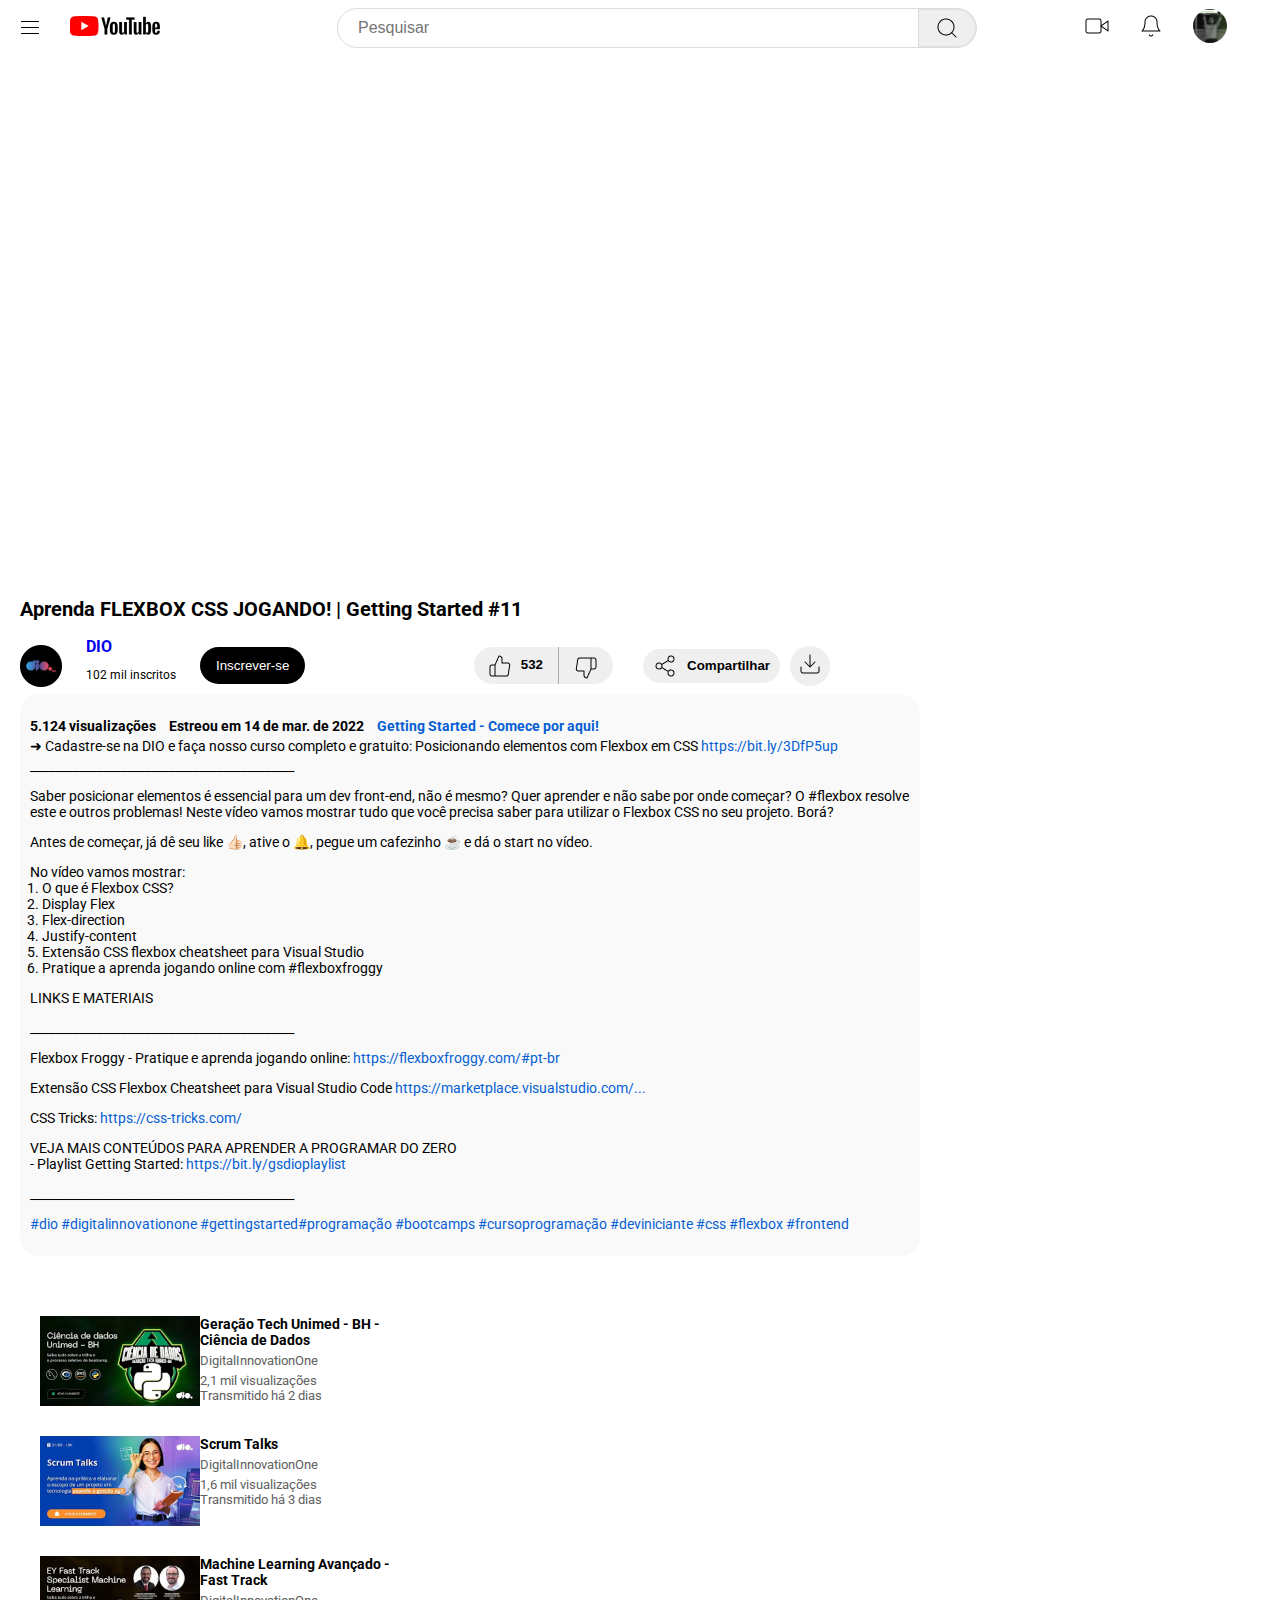
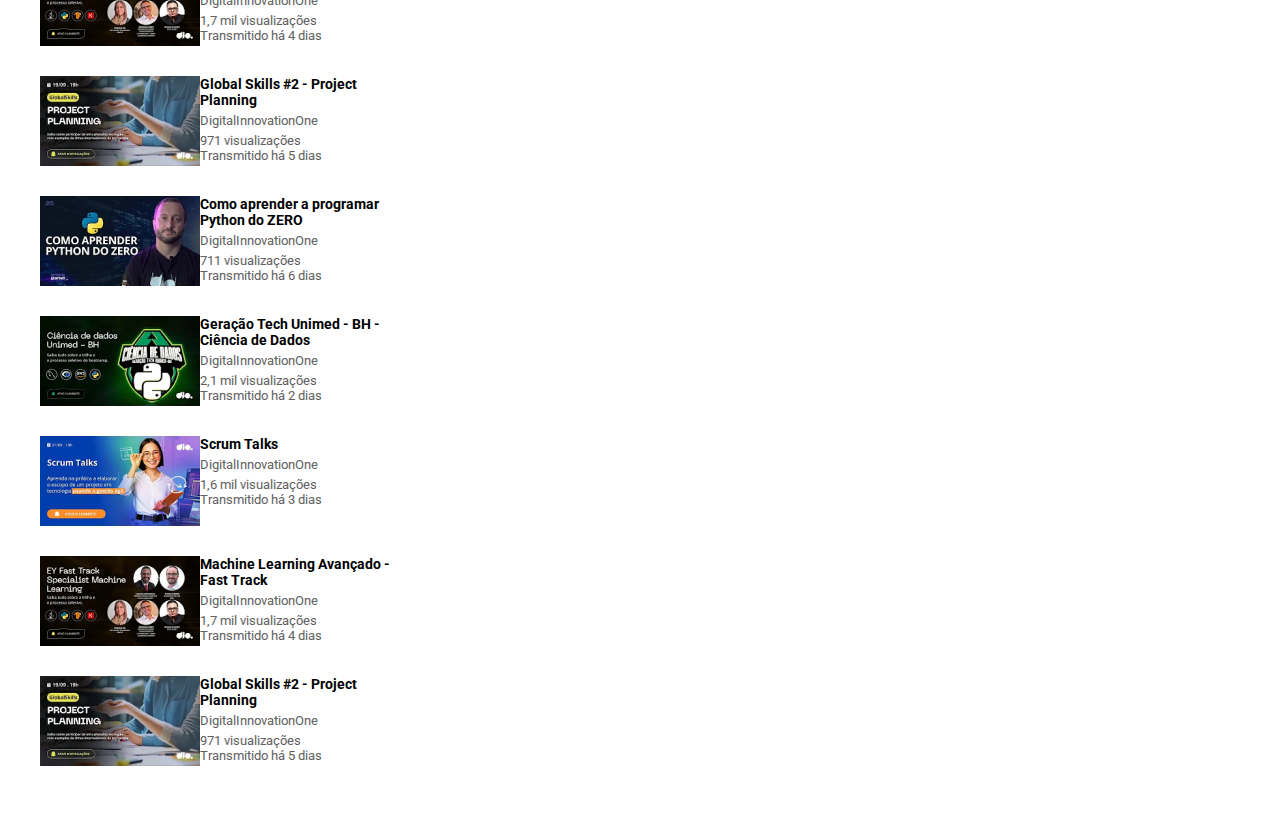
==== index.html @ c0d4d98e "Projeto CSS finalizado" ====
<!DOCTYPE html>
<html lang="pt-br">

<head>
    <meta charset="UTF-8">
    <meta name="viewport" content="width=device-width, initial-scale=1.0">
    <title>YouTube</title>
    <link rel="stylesheet" href="assets/css/style.css">
</head>

<body>
    <header class="container" id="menu">
        <section class="menu-left">
            <div>
                <button>
                    <a href="#">
                        <svg height="24" viewBox="0 0 24 24" width="24" focusable="false"
                            style="pointer-events: none; display: block; width: 100%; height: 100%;">
                            <path d="M21 6H3V5h18v1zm0 5H3v1h18v-1zm0 6H3v1h18v-1z"></path>
                        </svg>
                    </a>
                </button>
            </div>
            <div>
                <a href="#">
                    <img src="assets/img/youtube 1.png" alt="Logo Youtube">
                </a>
            </div>
        </section>
        <section class="menu-center">
            <input type="text" placeholder="Pesquisar">
            <button type="button"><img src="assets/img/search.png" alt=""></button>
        </section>
        <section class="menu-right">
            <a href="#"><img src="assets/img/video.png" alt=""></a>
            <a href="#"><img src="assets/img/bell.png" alt=""></a>
            <a href="#"><img class="avatar" src="assets/img/Avatar.png" alt=""></a>
        </section>
    </header>
    <main class="container" id="columns-scope">
        <section class="column-watching-video"><iframe width="890" height="500"
                src="https://www.youtube.com/embed/_VrqfG1ezP0?si=oXHwpW4gjZz53xGB" title="YouTube video player"
                frameborder="0"
                allow="accelerometer; autoplay; clipboard-write; encrypted-media; gyroscope; picture-in-picture; web-share"
                allowfullscreen></iframe>
            <h2>Aprenda FLEXBOX CSS JOGANDO! | Getting Started #11</h2>
            <section class="top-row-watch-data">
                <section class="left-top-row">
                    <img src="assets/img/Channel Avatar.png" alt="">
                    <section id="name-subscribe-data">
                        <a href="#"><strong>DIO</strong></a>
                        <p>102 mil inscritos</p>
                    </section>
                    <section class="button-scope">
                        <a id="button-subscribe" href="#"><button>Inscrever-se</button></a>
                    </section>
                </section>

                <section class="right-top-row">
                    <div class="buttons-like-unlike">
                        <button id="button-like"><img src="assets/img/Vector.png" alt="">
                            <p> 532</p>
                        </button>
                        <button id="button-unlike"><img src="assets/img/thumbs-down.png" alt=""></button>
                    </div>
                    <div class="buttons-share-download">
                        <button id="button-share"><img src="assets/img/share-2.png" alt="">Compartilhar</button>
                        <button id="button-download"><img src="assets/img/download.png" alt=""></button>
                    </div>
                </section>
            </section>
            <section class="container" id="description">
                <section id="info-description">
                    <p id="top-info-description"><span id="views-description">5.124 visualizações </span> <span
                            id="launch-description"> Estreou em 14 de mar. de 2022 </span> <a href="#">Getting Started -
                            Comece por aqui!</a></p>
                    <p>➜ Cadastre-se na DIO e faça nosso curso completo e gratuito: Posicionando elementos com Flexbox
                        em CSS <a href="https://bit.ly/3DfP5up">https://bit.ly/3DfP5up</a></p>
                    <span class="dots-description-division">____________________________________________</span>
                </section>
                <section class="content-description">
                    <p>Saber posicionar elementos é essencial para um dev front-end, não é mesmo? Quer aprender e não
                        sabe por onde começar? O #flexbox resolve este e outros problemas! Neste vídeo vamos mostrar
                        tudo que você precisa saber para utilizar o Flexbox CSS no seu projeto. Borá?</p>
                       
                    <p>Antes de começar, já dê seu like 👍🏻, ative o 🔔, pegue um cafezinho ☕ e dá o start no vídeo.
                    </p>
                    <span>No vídeo vamos mostrar:
                        <ol>
                            <li>O que é Flexbox CSS?</li>
                            <li>Display Flex</li>
                            <li>Flex-direction</li>
                            <li>Justify-content</li>
                            <li>Extensão CSS flexbox cheatsheet para Visual Studio</li>
                            <li>Pratique a aprenda jogando online com #flexboxfroggy</li>
                        </ol>
                    </span>
                    <section class="links-description">
                        <p>LINKS E MATERIAIS</p>
                        <span class="dots-description-division">____________________________________________</span>
                        <p> Flexbox Froggy - Pratique e aprenda jogando online: <a
                                href="https://flexboxfroggy.com/#pt-br">https://flexboxfroggy.com/#pt-br</a></p>
                        <p>Extensão CSS Flexbox Cheatsheet para Visual Studio Code <a
                                href="https://www.youtube.com/redirect?event=video_description&redir_token=[base64]&q=https%3A%2F%2Fmarketplace.visualstudio.com%2Fitems%3FitemName%3Ddzhavat.css-flexbox-cheatsheet&v=_VrqfG1ezP0">https://marketplace.visualstudio.com/...</a>
                        </p>
                        <p>CSS Tricks: <a href=">https://css-tricks.com/">https://css-tricks.com/</a></p>
                        <p>VEJA MAIS CONTEÚDOS PARA APRENDER A PROGRAMAR DO ZERO <br>
                            - Playlist Getting Started: <a
                                href="https://bit.ly/gsdioplaylist">https://bit.ly/gsdioplaylist</a></p>
                        <span class="dots-description-division">____________________________________________</span>
                        <p><a href="#">#dio</a> <a href="#">#digitalinnovationone</a> <a href="#">#gettingstarted</a><a href="#">#programação</a>
                            <a href="#">#bootcamps</a> <a href="#">#cursoprogramação</a> <a href="#">#deviniciante</a> <a href="#">#css</a> 
                            <a href="">#flexbox</a> <a href="#">#frontend</a>
                        </p>
                    </section>
                </section>
            </section>
        </section>
        <section class="column-related-video">
            <section class="related-video">

                <div class="item-related-video">
                    <a href="#">
                        <div class="img-related-video">
                            <img src="assets/img/imagem1.png" alt="">
                        </div>
                        <div class="info-related-video">
                            <h1>Geração Tech Unimed - BH - Ciência de Dados</h1>
                            <p>DigitalInnovationOne</p>
                            <p class="last-info-video">2,1 mil visualizações<br> Transmitido há 2 dias</p>
                        </div>
                    </a>
                </div>

                <div class="item-related-video">
                    <a href="#">
                        <div class="img-related-video">
                            <img src="assets/img/imagem2.png" alt="">
                        </div>
                        <div class="info-related-video">
                            <h1>Scrum Talks</h1>
                            <p>DigitalInnovationOne</p>
                            <p class="last-info-video">1,6 mil visualizações<br> Transmitido há 3 dias</p>
                        </div>
                    </a>
                </div>

                <div class="item-related-video">
                    <a href="#">
                        <div class="img-related-video">
                            <img src="assets/img/imagem3.png" alt="">
                        </div>
                        <div class="info-related-video">
                            <h1>Machine Learning Avançado - Fast Track</h1>
                            <p>DigitalInnovationOne</p>
                            <p class="last-info-video">1,7 mil visualizações <br> Transmitido há 4 dias</p>
                        </div>
                    </a>
                </div>

                <div class="item-related-video">
                    <a href="#">
                        <div class="img-related-video">
                            <img src="assets/img/imagem4.png" alt="">
                        </div>
                        <div class="info-related-video">
                            <h1>Global Skills #2 - Project Planning</h1>
                            <p>DigitalInnovationOne</p>
                            <p class="last-info-video">971 visualizações <br> Transmitido há 5 dias</p>
                        </div>
                    </a>
                </div>

                <div class="item-related-video">
                    <a href="#"></a>
                    <div class="img-related-video">
                        <img src="assets/img/imagem5.png" alt="">
                    </div>
                    <div class="info-related-video">
                        <h1>Como aprender a programar Python do ZERO</h1>
                        <p>DigitalInnovationOne</p>
                        <p class="last-info-video">711 visualizações <br>Transmitido há 6 dias</p>
                    </div>
                    </a>
                </div>

                <div class="item-related-video">
                    <a href="#"></a>
                    <div class="img-related-video">
                        <img src="assets/img/imagem1.png" alt="">
                    </div>
                    <div class="info-related-video">
                        <h1>Geração Tech Unimed - BH - Ciência de Dados</h1>
                        <p>DigitalInnovationOne</p>
                        <p class="last-info-video">2,1 mil visualizações<br> Transmitido há 2 dias</p>
                    </div>
                    </a>
                </div>

                <div class="item-related-video">
                    <a href="#">
                        <div class="img-related-video">
                            <img src="assets/img/imagem2.png" alt="">
                        </div>
                        <div class="info-related-video">
                            <h1>Scrum Talks</h1>
                            <p>DigitalInnovationOne</p>
                            <p class="last-info-video">1,6 mil visualizações<br> Transmitido há 3 dias</p>
                        </div>
                    </a>
                </div>

                <div class="item-related-video">
                    <a href="#">
                        <div class="img-related-video">
                            <img src="assets/img/imagem3.png" alt="">
                        </div>
                        <div class="info-related-video">
                            <h1>Machine Learning Avançado - Fast Track</h1>
                            <p>DigitalInnovationOne</p>
                            <p class="last-info-video">1,7 mil visualizações <br> Transmitido há 4 dias</p>
                        </div>
                    </a>
                </div>

                <div class="item-related-video">
                    <a href="#">
                        <div class="img-related-video">
                            <img src="assets/img/imagem4.png" alt="">
                        </div>
                        <div class="info-related-video">
                            <h1>Global Skills #2 - Project Planning</h1>
                            <p>DigitalInnovationOne</p>
                            <p class="last-info-video">971 visualizações <br> Transmitido há 5 dias</p>
                        </div>
                    </a>
                </div>
            </section>
        </section>
    </main>
</body>

</html>
---- assets/css/style.css ----
@import url('https://fonts.googleapis.com/css2?family=Roboto:ital,wght@0,100;0,300;0,400;0,500;0,700;0,900;1,100;1,300;1,400;1,500;1,700;1,900&display=swap');

body {
    margin: 0px;
    padding: 0px;
    font-family: 'Roboto', sans-serif;
    
}

.container {
    display: flex;
    margin: 0 20px;
    box-sizing: border-box;
}
button{
    cursor: pointer;
}
#menu {
    margin:  0 -10px;
    height: 56px;
    width: 100%;
    flex-direction: row;
    align-items: center;
    justify-content: space-between;
    box-sizing: border-box;
    position: fixed;
    background-color: white;
    gap: 5px;
}

.menu-left {
    display: flex;
    width: 15%;
    justify-content: space-evenly;
    align-items: center;
    height: 100%;
}
.menu-left div button{
    height: 100%;
    width: 100%;
    border: none;
    background-color: white;
    display: flex;
    justify-content: center;
    align-items: center;
}
.menu-center {
    margin: 0 0 0 40px;
    flex-wrap: nowrap;
    box-sizing: border-box;
    display: flex;
    justify-content: space-between;
    align-items: center;
    border-radius: 20px;
    border: 0.5px solid #ddd;
    width: 50%;
    height: 70%;
}

.menu-center button {
    display: flex;
    border: 1px solid #ddd;
    justify-content: center;
    border-radius: 0 20px 20px 0;
    cursor: pointer;
    height: 100%;
    width: 10%;
    align-items: center;
}

.menu-center input {
    padding: 0px;
    height: auto;
    width: 100%;
    outline: none;
    box-sizing: border-box;
    font-size: 16px;
    line-height: 24px;
    font-weight: 400;
    border: none;
    margin: 0 0 0 20px;
    display: flex;
    align-self: stretch;
}

.menu-right .avatar {
    border-radius: 50%;
    height: 34px;
}

.menu-right img {
    padding: 10px;
}

.menu-right {
    display: flex;
    justify-content: center;
    align-items: center;
    width: 10%;
    margin: 0 50px 0 0;
    gap: 10px;
    height: 100%;
}
main{
    display: flex;
    justify-content: flex-start;
    flex-wrap: wrap;
}
.column-related-video{
    display: flex;
}
.column-watching-video {
    display: flex;
    margin-top: 60px;
    flex-direction: column;
    justify-content: flex-start;
    align-items: flex-start;
    max-width: 900px;
}
.column-watching-video iframe {
    border-radius: 20px;
    padding: 10px;

}
.column-watching-video h2 {
    font-size: 20px;
}
.top-row-watch-data{
    display: flex;
    height: auto;
    gap: 0 10px;
    justify-content: space-between;
    align-items: center;
    width: 90%;
    flex-wrap: wrap;
}
.top-row-watch-data img{
    object-fit: contain;
    align-items: flex-start;
}
#name-subscribe-data{
    margin: 0 24px 0 24px;
}
#name-subscribe-data p{
    font-size: 12px;
}
#name-subscribe-data a{
    text-decoration: none;
    cursor: pointer;
}
.left-top-row{
    display: flex;
    flex-direction: row;
}
.right-top-row{
    display: flex;
    flex-direction: row;
    justify-content: space-around;
    gap: 0 20px;
    align-items: center;
}
.buttons-like-unlike{
    border-radius: 20px;
    display: flex;
    justify-content: center;
    align-items: center;
    padding: 0 10px;
}
.buttons-share-download{
    display: flex;
    justify-content: center;
    align-items: center;
}
.button-scope{
    display: flex;
    justify-content: center;
    align-items: center;
}
#button-subscribe{
    display: flex;
    justify-content: center;
    align-items: center;
    padding: 10px;
    border-radius: 20px;
    background-color: black;
    border: none;
    text-decoration: none;
    margin: auto;
}
#button-subscribe button{
    background-color: black;
    border: none;
    color: white;
}
#button-like{
    display: flex;
    border-radius: 20px 0 0 20px;
    border: none;
    padding: 0px 15px;
    border-right: 1.5px solid darkgrey;
    justify-content: center;
    align-items: center;
    font-weight: bolder;
    line-height: 0.8em;
}
#button-like img{
    margin-right: 10px;
}
#button-unlike{
    border-radius: 0 20px 20px 0 ;
    border: none;
    padding: 4px 15px;
    display: flex;
    justify-content: center;
    align-items: center;
}
#button-unlike img{
    margin-top: 5px;
}
#button-share{
    margin-right: 10px;
    border-radius: 20px;
    border: none;
    padding: 5px 10px;
    font-weight: bolder;
    text-align: center;
    display: flex;
    justify-content: center;
    align-items: center;
    box-sizing: border-box;
}
#button-share img{
    margin-right: 10px;
    
}
#button-download{
    border-radius: 20px;
    border: none;
    height: 40px;
    width: 40px;
}
#description{
    background: #dfdfdf30;
    border-radius: 20px;
    font-size: 14px;
    display: flex;
    flex-direction: column;
    margin: 0 0;
    padding: 10px;
}
#description:hover{
    background: #dfdfdf70;
}
#info-description{
    display: flex;
    justify-content: flex-start;
    align-items: flex-start; 
    flex-direction: column;
}
#top-info-description{
    font-weight: bold;
    margin-bottom: -10px;
}
#description a{
    text-decoration: none;
    color: #065FD4;
}
#mais{
    display: none;
}
.content-description ol{
    padding: 0 12px;
    margin: 0;
}
#info-description span{
    margin-right: 10px;
}
.dots-description-division{
    margin-top: -10px;
}
.related-video{
    display: flex;
    flex-direction: column;
    margin: 50px 20px;
    justify-content: flex-start;
    align-items: center;
    gap: 10px;
    max-width: 350px;
    
}
.item-related-video{
    height: 100%;
    width: 100%;
    display: flex;
    flex-direction: row;
    justify-content: flex-start;
    align-items: flex-start;
    margin: 0 10px;
    padding: 10px;
    cursor: pointer;
}
.item-related-video a{
    display: flex;
    text-decoration: none;
    color: black;
}
.img-related-video img{
    display: flex;
    justify-content: center;
    align-items: center;
   object-fit: contain;

}
.info-related-video{
    display: flex;
    flex-direction: column;
    justify-content: flex-start;
    align-items: flex-start;
    font-size: small;
    text-align: left;
}
.info-related-video p{
    margin-bottom: -5px;
    margin-top: 10px;
    font-weight: 400px;
}
.info-related-video h1{
    margin-bottom: -5px;
    font-size: 14px;
    margin-top: 0;
    font-weight: 600px;
}
.info-related-video p{
    color: #606060;
}
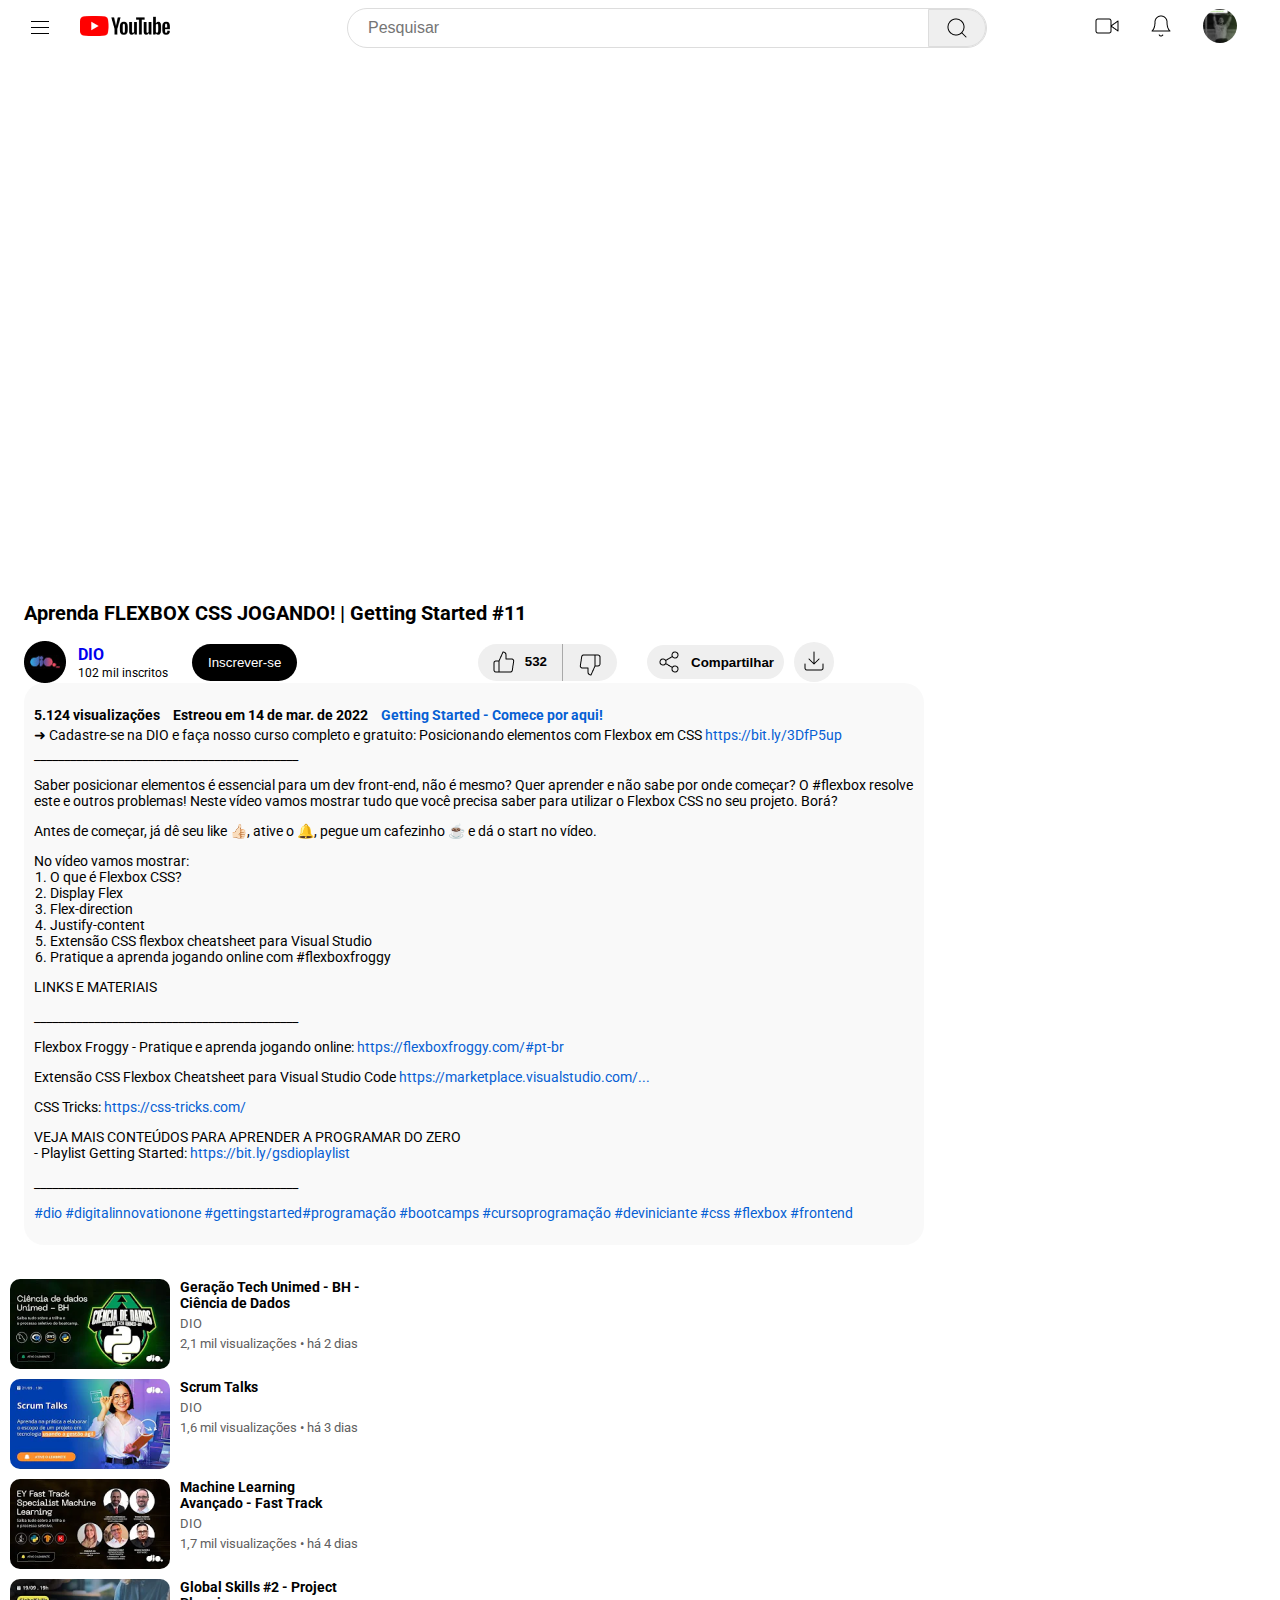
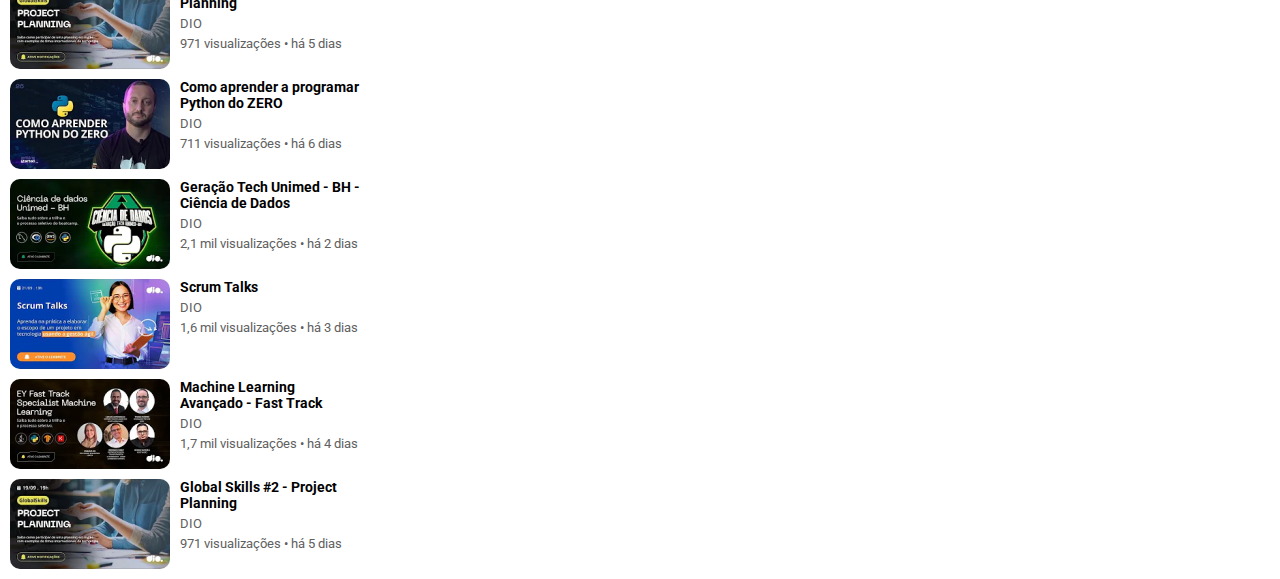
==== commit b2f2cced: "Ajustes de formatação nos related videos e infos" ====
--- a/index.html
+++ b/index.html
@@ -46,7 +46,10 @@
             <h2>Aprenda FLEXBOX CSS JOGANDO! | Getting Started #11</h2>
             <section class="top-row-watch-data">
                 <section class="left-top-row">
-                    <img src="assets/img/Channel Avatar.png" alt="">
+                    <div class="logoDio">
+                        <img src="assets/img/Channel Avatar.png" alt="">
+                    </div>
+
                     <section id="name-subscribe-data">
                         <a href="#"><strong>DIO</strong></a>
                         <p>102 mil inscritos</p>
@@ -82,7 +85,7 @@
                     <p>Saber posicionar elementos é essencial para um dev front-end, não é mesmo? Quer aprender e não
                         sabe por onde começar? O #flexbox resolve este e outros problemas! Neste vídeo vamos mostrar
                         tudo que você precisa saber para utilizar o Flexbox CSS no seu projeto. Borá?</p>
-                       
+
                     <p>Antes de começar, já dê seu like 👍🏻, ative o 🔔, pegue um cafezinho ☕ e dá o start no vídeo.
                     </p>
                     <span>No vídeo vamos mostrar:
@@ -108,8 +111,10 @@
                             - Playlist Getting Started: <a
                                 href="https://bit.ly/gsdioplaylist">https://bit.ly/gsdioplaylist</a></p>
                         <span class="dots-description-division">____________________________________________</span>
-                        <p><a href="#">#dio</a> <a href="#">#digitalinnovationone</a> <a href="#">#gettingstarted</a><a href="#">#programação</a>
-                            <a href="#">#bootcamps</a> <a href="#">#cursoprogramação</a> <a href="#">#deviniciante</a> <a href="#">#css</a> 
+                        <p><a href="#">#dio</a> <a href="#">#digitalinnovationone</a> <a href="#">#gettingstarted</a><a
+                                href="#">#programação</a>
+                            <a href="#">#bootcamps</a> <a href="#">#cursoprogramação</a> <a href="#">#deviniciante</a>
+                            <a href="#">#css</a>
                             <a href="">#flexbox</a> <a href="#">#frontend</a>
                         </p>
                     </section>
@@ -124,10 +129,12 @@
                         <div class="img-related-video">
                             <img src="assets/img/imagem1.png" alt="">
                         </div>
+                    </a>
+                    <a>
                         <div class="info-related-video">
                             <h1>Geração Tech Unimed - BH - Ciência de Dados</h1>
-                            <p>DigitalInnovationOne</p>
-                            <p class="last-info-video">2,1 mil visualizações<br> Transmitido há 2 dias</p>
+                            <p>DIO</p>
+                            <p class="last-info-video">2,1 mil visualizações • há 2 dias</p>
                         </div>
                     </a>
                 </div>
@@ -137,10 +144,12 @@
                         <div class="img-related-video">
                             <img src="assets/img/imagem2.png" alt="">
                         </div>
+                    </a>
+                    <a href="">
                         <div class="info-related-video">
                             <h1>Scrum Talks</h1>
-                            <p>DigitalInnovationOne</p>
-                            <p class="last-info-video">1,6 mil visualizações<br> Transmitido há 3 dias</p>
+                            <p>DIO</p>
+                            <p class="last-info-video">1,6 mil visualizações • há 3 dias</p>
                         </div>
                     </a>
                 </div>
@@ -150,10 +159,12 @@
                         <div class="img-related-video">
                             <img src="assets/img/imagem3.png" alt="">
                         </div>
+                    </a>
+                    <a>
                         <div class="info-related-video">
                             <h1>Machine Learning Avançado - Fast Track</h1>
-                            <p>DigitalInnovationOne</p>
-                            <p class="last-info-video">1,7 mil visualizações <br> Transmitido há 4 dias</p>
+                            <p>DIO</p>
+                            <p class="last-info-video">1,7 mil visualizações • há 4 dias</p>
                         </div>
                     </a>
                 </div>
@@ -163,37 +174,43 @@
                         <div class="img-related-video">
                             <img src="assets/img/imagem4.png" alt="">
                         </div>
+                    </a>
+                    <a>
                         <div class="info-related-video">
                             <h1>Global Skills #2 - Project Planning</h1>
-                            <p>DigitalInnovationOne</p>
-                            <p class="last-info-video">971 visualizações <br> Transmitido há 5 dias</p>
-                        </div>
-                    </a>
-                </div>
-
-                <div class="item-related-video">
-                    <a href="#"></a>
+                            <p>DIO</p>
+                            <p class="last-info-video">971 visualizações • há 5 dias</p>
+                        </div>
+                    </a>
+                </div>
+
+                <div class="item-related-video">
+                    <a href="#">
                     <div class="img-related-video">
                         <img src="assets/img/imagem5.png" alt="">
                     </div>
-                    <div class="info-related-video">
-                        <h1>Como aprender a programar Python do ZERO</h1>
-                        <p>DigitalInnovationOne</p>
-                        <p class="last-info-video">711 visualizações <br>Transmitido há 6 dias</p>
-                    </div>
-                    </a>
-                </div>
-
-                <div class="item-related-video">
-                    <a href="#"></a>
+                    </a>
+                    <a>
+                        <div class="info-related-video">
+                            <h1>Como aprender a programar Python do ZERO</h1>
+                            <p>DIO</p>
+                            <p class="last-info-video">711 visualizações • há 6 dias</p>
+                        </div>
+                    </a>
+                </div>
+
+                <div class="item-related-video">
+                    <a href="#">
                     <div class="img-related-video">
                         <img src="assets/img/imagem1.png" alt="">
                     </div>
-                    <div class="info-related-video">
-                        <h1>Geração Tech Unimed - BH - Ciência de Dados</h1>
-                        <p>DigitalInnovationOne</p>
-                        <p class="last-info-video">2,1 mil visualizações<br> Transmitido há 2 dias</p>
-                    </div>
+                    </a>
+                    <a>
+                        <div class="info-related-video">
+                            <h1>Geração Tech Unimed - BH - Ciência de Dados</h1>
+                            <p>DIO</p>
+                            <p class="last-info-video">2,1 mil visualizações • há 2 dias</p>
+                        </div>
                     </a>
                 </div>
 
@@ -202,10 +219,12 @@
                         <div class="img-related-video">
                             <img src="assets/img/imagem2.png" alt="">
                         </div>
+                    </a>
+                    <a>
                         <div class="info-related-video">
                             <h1>Scrum Talks</h1>
-                            <p>DigitalInnovationOne</p>
-                            <p class="last-info-video">1,6 mil visualizações<br> Transmitido há 3 dias</p>
+                            <p>DIO</p>
+                            <p class="last-info-video">1,6 mil visualizações • há 3 dias</p>
                         </div>
                     </a>
                 </div>
@@ -215,10 +234,12 @@
                         <div class="img-related-video">
                             <img src="assets/img/imagem3.png" alt="">
                         </div>
+                    </a>
+                    <a>
                         <div class="info-related-video">
                             <h1>Machine Learning Avançado - Fast Track</h1>
-                            <p>DigitalInnovationOne</p>
-                            <p class="last-info-video">1,7 mil visualizações <br> Transmitido há 4 dias</p>
+                            <p>DIO</p>
+                            <p class="last-info-video">1,7 mil visualizações • há 4 dias</p>
                         </div>
                     </a>
                 </div>
@@ -228,10 +249,12 @@
                         <div class="img-related-video">
                             <img src="assets/img/imagem4.png" alt="">
                         </div>
+                    </a>
+                    <a>
                         <div class="info-related-video">
                             <h1>Global Skills #2 - Project Planning</h1>
-                            <p>DigitalInnovationOne</p>
-                            <p class="last-info-video">971 visualizações <br> Transmitido há 5 dias</p>
+                            <p>DIO</p>
+                            <p class="last-info-video">971 visualizações • há 5 dias</p>
                         </div>
                     </a>
                 </div>
--- a/assets/css/style.css
+++ b/assets/css/style.css
@@ -4,19 +4,18 @@
     margin: 0px;
     padding: 0px;
     font-family: 'Roboto', sans-serif;
-    
 }
 
 .container {
     display: flex;
-    margin: 0 20px;
-    box-sizing: border-box;
-}
-button{
+    box-sizing: border-box;
+}
+
+button {
     cursor: pointer;
 }
+
 #menu {
-    margin:  0 -10px;
     height: 56px;
     width: 100%;
     flex-direction: row;
@@ -24,6 +23,7 @@
     justify-content: space-between;
     box-sizing: border-box;
     position: fixed;
+    top: 0px;
     background-color: white;
     gap: 5px;
 }
@@ -35,7 +35,8 @@
     align-items: center;
     height: 100%;
 }
-.menu-left div button{
+
+.menu-left div button {
     height: 100%;
     width: 100%;
     border: none;
@@ -44,6 +45,7 @@
     justify-content: center;
     align-items: center;
 }
+
 .menu-center {
     margin: 0 0 0 40px;
     flex-wrap: nowrap;
@@ -101,31 +103,39 @@
     gap: 10px;
     height: 100%;
 }
-main{
+
+main {
     display: flex;
     justify-content: flex-start;
     flex-wrap: wrap;
-}
-.column-related-video{
-    display: flex;
-}
+    margin-top: 40px;
+}
+
+.column-related-video {
+    display: flex;
+    padding: 24px 24px 0 0;
+}
+
 .column-watching-video {
     display: flex;
-    margin-top: 60px;
     flex-direction: column;
     justify-content: flex-start;
     align-items: flex-start;
     max-width: 900px;
-}
+    margin: 0 0 0 24px;
+    padding: 24px 24px 0 0;
+}
+
 .column-watching-video iframe {
     border-radius: 20px;
     padding: 10px;
-
-}
+}
+
 .column-watching-video h2 {
     font-size: 20px;
 }
-.top-row-watch-data{
+
+.top-row-watch-data {
     display: flex;
     height: auto;
     gap: 0 10px;
@@ -134,49 +144,65 @@
     width: 90%;
     flex-wrap: wrap;
 }
-.top-row-watch-data img{
-    object-fit: contain;
-    align-items: flex-start;
-}
-#name-subscribe-data{
-    margin: 0 24px 0 24px;
-}
-#name-subscribe-data p{
+
+.logoDio{
+    display: flex;
+    justify-content: center;
+    align-items: center;
+}
+
+#name-subscribe-data {
+    margin: 0 24px 0 12px;
+    display: flex;
+    flex-direction: column;
+    align-items: flex-start;
+    justify-content: center;
+}
+
+#name-subscribe-data p {
     font-size: 12px;
-}
-#name-subscribe-data a{
+    margin: 2px 0 0 0 ;
+}
+
+#name-subscribe-data a {
     text-decoration: none;
     cursor: pointer;
 }
-.left-top-row{
+
+.left-top-row {
     display: flex;
     flex-direction: row;
 }
-.right-top-row{
+
+.right-top-row {
     display: flex;
     flex-direction: row;
     justify-content: space-around;
     gap: 0 20px;
     align-items: center;
 }
-.buttons-like-unlike{
+
+.buttons-like-unlike {
     border-radius: 20px;
     display: flex;
     justify-content: center;
     align-items: center;
     padding: 0 10px;
 }
-.buttons-share-download{
-    display: flex;
-    justify-content: center;
-    align-items: center;
-}
-.button-scope{
-    display: flex;
-    justify-content: center;
-    align-items: center;
-}
-#button-subscribe{
+
+.buttons-share-download {
+    display: flex;
+    justify-content: center;
+    align-items: center;
+}
+
+.button-scope {
+    display: flex;
+    justify-content: center;
+    align-items: center;
+}
+
+#button-subscribe {
     display: flex;
     justify-content: center;
     align-items: center;
@@ -187,12 +213,14 @@
     text-decoration: none;
     margin: auto;
 }
-#button-subscribe button{
+
+#button-subscribe button {
     background-color: black;
     border: none;
     color: white;
 }
-#button-like{
+
+#button-like {
     display: flex;
     border-radius: 20px 0 0 20px;
     border: none;
@@ -202,22 +230,28 @@
     align-items: center;
     font-weight: bolder;
     line-height: 0.8em;
-}
-#button-like img{
+    text-decoration: none;
+    color: black;
+}
+
+#button-like img {
     margin-right: 10px;
 }
-#button-unlike{
-    border-radius: 0 20px 20px 0 ;
+
+#button-unlike {
+    border-radius: 0 20px 20px 0;
     border: none;
     padding: 4px 15px;
     display: flex;
     justify-content: center;
     align-items: center;
 }
-#button-unlike img{
+
+#button-unlike img {
     margin-top: 5px;
 }
-#button-share{
+
+#button-share {
     margin-right: 10px;
     border-radius: 20px;
     border: none;
@@ -228,18 +262,23 @@
     justify-content: center;
     align-items: center;
     box-sizing: border-box;
-}
-#button-share img{
+    text-decoration: none;
+    color: black;
+}
+
+#button-share img {
     margin-right: 10px;
-    
-}
-#button-download{
+
+}
+
+#button-download {
     border-radius: 20px;
     border: none;
     height: 40px;
     width: 40px;
 }
-#description{
+
+#description {
     background: #dfdfdf30;
     border-radius: 20px;
     font-size: 14px;
@@ -248,70 +287,77 @@
     margin: 0 0;
     padding: 10px;
 }
-#description:hover{
+
+#description:hover {
     background: #dfdfdf70;
 }
-#info-description{
-    display: flex;
-    justify-content: flex-start;
-    align-items: flex-start; 
-    flex-direction: column;
-}
-#top-info-description{
+
+#info-description {
+    display: flex;
+    justify-content: flex-start;
+    align-items: flex-start;
+    flex-direction: column;
+}
+
+#top-info-description {
     font-weight: bold;
     margin-bottom: -10px;
 }
-#description a{
+
+#description a {
     text-decoration: none;
     color: #065FD4;
 }
-#mais{
-    display: none;
-}
-.content-description ol{
-    padding: 0 12px;
+
+.content-description ol {
+    padding: 0 16px;
     margin: 0;
 }
-#info-description span{
+
+#info-description span {
     margin-right: 10px;
 }
-.dots-description-division{
+
+.dots-description-division {
     margin-top: -10px;
 }
-.related-video{
-    display: flex;
-    flex-direction: column;
-    margin: 50px 20px;
+
+.related-video {
+    display: flex;
+    flex-direction: column;
     justify-content: flex-start;
     align-items: center;
     gap: 10px;
     max-width: 350px;
-    
-}
-.item-related-video{
-    height: 100%;
+    padding: 10px;
+}
+
+.item-related-video {
     width: 100%;
     display: flex;
     flex-direction: row;
     justify-content: flex-start;
     align-items: flex-start;
-    margin: 0 10px;
-    padding: 10px;
     cursor: pointer;
-}
-.item-related-video a{
+    gap: 10px;
+}
+
+.item-related-video a {
     display: flex;
     text-decoration: none;
     color: black;
 }
-.img-related-video img{
-    display: flex;
-    justify-content: center;
-    align-items: center;
-   object-fit: contain;
-
-}
-.info-related-video{
+
+.img-related-video img {
+    display: flex;
+    justify-content: center;
+    align-items: center;
+    object-fit: contain;
+    border-radius: 10px;
+
+}
+
+.info-related-video {
     display: flex;
     flex-direction: column;
     justify-content: flex-start;
@@ -319,18 +365,20 @@
     font-size: small;
     text-align: left;
 }
-.info-related-video p{
+
+.info-related-video p {
     margin-bottom: -5px;
     margin-top: 10px;
     font-weight: 400px;
 }
-.info-related-video h1{
+
+.info-related-video h1 {
     margin-bottom: -5px;
     font-size: 14px;
     margin-top: 0;
     font-weight: 600px;
 }
-.info-related-video p{
+
+.info-related-video p {
     color: #606060;
-}
-
+}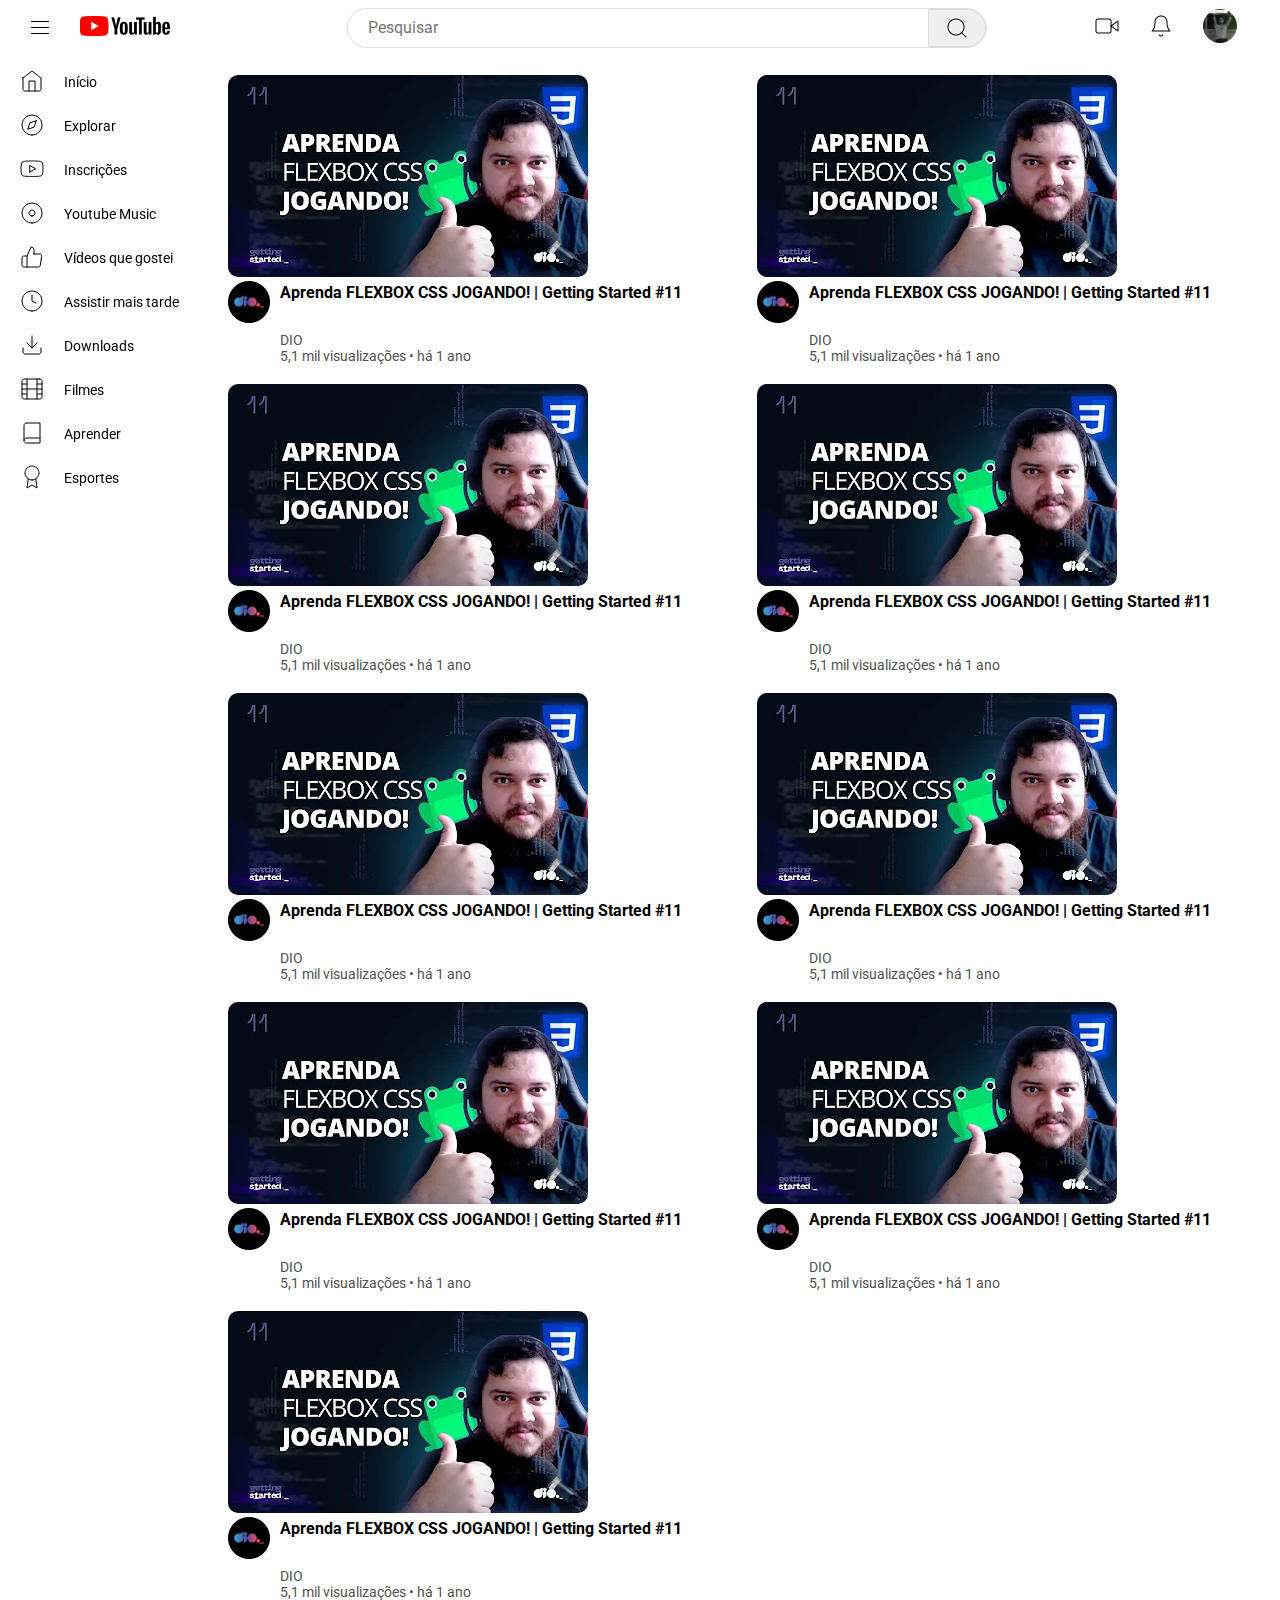
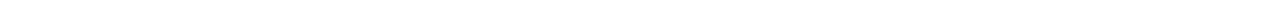
==== commit cbf8deb6: "Adicionada página principal em Grid e Flex Items" ====
--- a/index.html
+++ b/index.html
@@ -4,7 +4,7 @@
 <head>
     <meta charset="UTF-8">
     <meta name="viewport" content="width=device-width, initial-scale=1.0">
-    <title>YouTube</title>
+    <title>YouTube - Página Inicial</title>
     <link rel="stylesheet" href="assets/css/style.css">
 </head>
 
@@ -37,230 +37,354 @@
             <a href="#"><img class="avatar" src="assets/img/Avatar.png" alt=""></a>
         </section>
     </header>
-    <main class="container" id="columns-scope">
-        <section class="column-watching-video"><iframe width="890" height="500"
-                src="https://www.youtube.com/embed/_VrqfG1ezP0?si=oXHwpW4gjZz53xGB" title="YouTube video player"
-                frameborder="0"
-                allow="accelerometer; autoplay; clipboard-write; encrypted-media; gyroscope; picture-in-picture; web-share"
-                allowfullscreen></iframe>
-            <h2>Aprenda FLEXBOX CSS JOGANDO! | Getting Started #11</h2>
-            <section class="top-row-watch-data">
-                <section class="left-top-row">
-                    <div class="logoDio">
-                        <img src="assets/img/Channel Avatar.png" alt="">
-                    </div>
-
-                    <section id="name-subscribe-data">
-                        <a href="#"><strong>DIO</strong></a>
-                        <p>102 mil inscritos</p>
-                    </section>
-                    <section class="button-scope">
-                        <a id="button-subscribe" href="#"><button>Inscrever-se</button></a>
-                    </section>
-                </section>
-
-                <section class="right-top-row">
-                    <div class="buttons-like-unlike">
-                        <button id="button-like"><img src="assets/img/Vector.png" alt="">
-                            <p> 532</p>
-                        </button>
-                        <button id="button-unlike"><img src="assets/img/thumbs-down.png" alt=""></button>
-                    </div>
-                    <div class="buttons-share-download">
-                        <button id="button-share"><img src="assets/img/share-2.png" alt="">Compartilhar</button>
-                        <button id="button-download"><img src="assets/img/download.png" alt=""></button>
-                    </div>
-                </section>
-            </section>
-            <section class="container" id="description">
-                <section id="info-description">
-                    <p id="top-info-description"><span id="views-description">5.124 visualizações </span> <span
-                            id="launch-description"> Estreou em 14 de mar. de 2022 </span> <a href="#">Getting Started -
-                            Comece por aqui!</a></p>
-                    <p>➜ Cadastre-se na DIO e faça nosso curso completo e gratuito: Posicionando elementos com Flexbox
-                        em CSS <a href="https://bit.ly/3DfP5up">https://bit.ly/3DfP5up</a></p>
-                    <span class="dots-description-division">____________________________________________</span>
-                </section>
-                <section class="content-description">
-                    <p>Saber posicionar elementos é essencial para um dev front-end, não é mesmo? Quer aprender e não
-                        sabe por onde começar? O #flexbox resolve este e outros problemas! Neste vídeo vamos mostrar
-                        tudo que você precisa saber para utilizar o Flexbox CSS no seu projeto. Borá?</p>
-
-                    <p>Antes de começar, já dê seu like 👍🏻, ative o 🔔, pegue um cafezinho ☕ e dá o start no vídeo.
-                    </p>
-                    <span>No vídeo vamos mostrar:
-                        <ol>
-                            <li>O que é Flexbox CSS?</li>
-                            <li>Display Flex</li>
-                            <li>Flex-direction</li>
-                            <li>Justify-content</li>
-                            <li>Extensão CSS flexbox cheatsheet para Visual Studio</li>
-                            <li>Pratique a aprenda jogando online com #flexboxfroggy</li>
-                        </ol>
-                    </span>
-                    <section class="links-description">
-                        <p>LINKS E MATERIAIS</p>
-                        <span class="dots-description-division">____________________________________________</span>
-                        <p> Flexbox Froggy - Pratique e aprenda jogando online: <a
-                                href="https://flexboxfroggy.com/#pt-br">https://flexboxfroggy.com/#pt-br</a></p>
-                        <p>Extensão CSS Flexbox Cheatsheet para Visual Studio Code <a
-                                href="https://www.youtube.com/redirect?event=video_description&redir_token=[base64]&q=https%3A%2F%2Fmarketplace.visualstudio.com%2Fitems%3FitemName%3Ddzhavat.css-flexbox-cheatsheet&v=_VrqfG1ezP0">https://marketplace.visualstudio.com/...</a>
-                        </p>
-                        <p>CSS Tricks: <a href=">https://css-tricks.com/">https://css-tricks.com/</a></p>
-                        <p>VEJA MAIS CONTEÚDOS PARA APRENDER A PROGRAMAR DO ZERO <br>
-                            - Playlist Getting Started: <a
-                                href="https://bit.ly/gsdioplaylist">https://bit.ly/gsdioplaylist</a></p>
-                        <span class="dots-description-division">____________________________________________</span>
-                        <p><a href="#">#dio</a> <a href="#">#digitalinnovationone</a> <a href="#">#gettingstarted</a><a
-                                href="#">#programação</a>
-                            <a href="#">#bootcamps</a> <a href="#">#cursoprogramação</a> <a href="#">#deviniciante</a>
-                            <a href="#">#css</a>
-                            <a href="">#flexbox</a> <a href="#">#frontend</a>
-                        </p>
-                    </section>
-                </section>
-            </section>
-        </section>
-        <section class="column-related-video">
-            <section class="related-video">
-
-                <div class="item-related-video">
-                    <a href="#">
-                        <div class="img-related-video">
-                            <img src="assets/img/imagem1.png" alt="">
-                        </div>
-                    </a>
-                    <a>
-                        <div class="info-related-video">
-                            <h1>Geração Tech Unimed - BH - Ciência de Dados</h1>
-                            <p>DIO</p>
-                            <p class="last-info-video">2,1 mil visualizações • há 2 dias</p>
-                        </div>
-                    </a>
-                </div>
-
-                <div class="item-related-video">
-                    <a href="#">
-                        <div class="img-related-video">
-                            <img src="assets/img/imagem2.png" alt="">
-                        </div>
-                    </a>
-                    <a href="">
-                        <div class="info-related-video">
-                            <h1>Scrum Talks</h1>
-                            <p>DIO</p>
-                            <p class="last-info-video">1,6 mil visualizações • há 3 dias</p>
-                        </div>
-                    </a>
-                </div>
-
-                <div class="item-related-video">
-                    <a href="#">
-                        <div class="img-related-video">
-                            <img src="assets/img/imagem3.png" alt="">
-                        </div>
-                    </a>
-                    <a>
-                        <div class="info-related-video">
-                            <h1>Machine Learning Avançado - Fast Track</h1>
-                            <p>DIO</p>
-                            <p class="last-info-video">1,7 mil visualizações • há 4 dias</p>
-                        </div>
-                    </a>
-                </div>
-
-                <div class="item-related-video">
-                    <a href="#">
-                        <div class="img-related-video">
-                            <img src="assets/img/imagem4.png" alt="">
-                        </div>
-                    </a>
-                    <a>
-                        <div class="info-related-video">
-                            <h1>Global Skills #2 - Project Planning</h1>
-                            <p>DIO</p>
-                            <p class="last-info-video">971 visualizações • há 5 dias</p>
-                        </div>
-                    </a>
-                </div>
-
-                <div class="item-related-video">
-                    <a href="#">
-                    <div class="img-related-video">
-                        <img src="assets/img/imagem5.png" alt="">
-                    </div>
-                    </a>
-                    <a>
-                        <div class="info-related-video">
-                            <h1>Como aprender a programar Python do ZERO</h1>
-                            <p>DIO</p>
-                            <p class="last-info-video">711 visualizações • há 6 dias</p>
-                        </div>
-                    </a>
-                </div>
-
-                <div class="item-related-video">
-                    <a href="#">
-                    <div class="img-related-video">
-                        <img src="assets/img/imagem1.png" alt="">
-                    </div>
-                    </a>
-                    <a>
-                        <div class="info-related-video">
-                            <h1>Geração Tech Unimed - BH - Ciência de Dados</h1>
-                            <p>DIO</p>
-                            <p class="last-info-video">2,1 mil visualizações • há 2 dias</p>
-                        </div>
-                    </a>
-                </div>
-
-                <div class="item-related-video">
-                    <a href="#">
-                        <div class="img-related-video">
-                            <img src="assets/img/imagem2.png" alt="">
-                        </div>
-                    </a>
-                    <a>
-                        <div class="info-related-video">
-                            <h1>Scrum Talks</h1>
-                            <p>DIO</p>
-                            <p class="last-info-video">1,6 mil visualizações • há 3 dias</p>
-                        </div>
-                    </a>
-                </div>
-
-                <div class="item-related-video">
-                    <a href="#">
-                        <div class="img-related-video">
-                            <img src="assets/img/imagem3.png" alt="">
-                        </div>
-                    </a>
-                    <a>
-                        <div class="info-related-video">
-                            <h1>Machine Learning Avançado - Fast Track</h1>
-                            <p>DIO</p>
-                            <p class="last-info-video">1,7 mil visualizações • há 4 dias</p>
-                        </div>
-                    </a>
-                </div>
-
-                <div class="item-related-video">
-                    <a href="#">
-                        <div class="img-related-video">
-                            <img src="assets/img/imagem4.png" alt="">
-                        </div>
-                    </a>
-                    <a>
-                        <div class="info-related-video">
-                            <h1>Global Skills #2 - Project Planning</h1>
-                            <p>DIO</p>
-                            <p class="last-info-video">971 visualizações • há 5 dias</p>
-                        </div>
-                    </a>
-                </div>
-            </section>
-        </section>
-    </main>
+
+    <div class="grid">
+        <aside class="container sidebar">
+
+            <div class="sidebar-item">
+                <a href=""><svg width="24" height="24" viewBox="0 0 24 24" fill="none" xmlns="http://www.w3.org/2000/svg">
+                    <path
+                        d="M3 9L12 2L21 9V20C21 20.5304 20.7893 21.0391 20.4142 21.4142C20.0391 21.7893 19.5304 22 19 22H5C4.46957 22 3.96086 21.7893 3.58579 21.4142C3.21071 21.0391 3 20.5304 3 20V9Z"
+                        stroke="black" stroke-linecap="round" stroke-linejoin="round" />
+                    <path d="M9 22V12H15V22" stroke="black" stroke-linecap="round" stroke-linejoin="round" />
+                </svg></a>
+                <a href=""><p>Início</p></a>
+            </div>
+
+            <div class="sidebar-item">
+                <a href=""><svg width="24" height="24" viewBox="0 0 24 24" fill="none" xmlns="http://www.w3.org/2000/svg">
+                    <path
+                        d="M12 22C17.5228 22 22 17.5228 22 12C22 6.47715 17.5228 2 12 2C6.47715 2 2 6.47715 2 12C2 17.5228 6.47715 22 12 22Z"
+                        stroke="black" stroke-linecap="round" stroke-linejoin="round" />
+                    <path d="M16.24 7.76001L14.12 14.12L7.76001 16.24L9.88001 9.88001L16.24 7.76001Z" stroke="black"
+                        stroke-linecap="round" stroke-linejoin="round" />
+                </svg></a>
+                <a href=""><p>Explorar</p></a>
+            </div>
+
+            <div class="sidebar-item">
+                <a href="#"><svg width="24" height="24" viewBox="0 0 24 24" fill="none" xmlns="http://www.w3.org/2000/svg">
+                    <path
+                        d="M22.54 6.42C22.4212 5.94541 22.1793 5.51057 21.8387 5.15941C21.498 4.80824 21.0708 4.55318 20.6 4.42C18.88 4 12 4 12 4C12 4 5.12002 4 3.40002 4.46C2.92927 4.59318 2.502 4.84824 2.16137 5.19941C1.82074 5.55057 1.57881 5.98541 1.46002 6.46C1.14524 8.20556 0.991258 9.97631 1.00002 11.75C0.988802 13.537 1.14279 15.3213 1.46002 17.08C1.59098 17.5398 1.83833 17.9581 2.17817 18.2945C2.518 18.6308 2.93884 18.8738 3.40002 19C5.12002 19.46 12 19.46 12 19.46C12 19.46 18.88 19.46 20.6 19C21.0708 18.8668 21.498 18.6118 21.8387 18.2606C22.1793 17.9094 22.4212 17.4746 22.54 17C22.8524 15.2676 23.0063 13.5103 23 11.75C23.0112 9.96295 22.8573 8.1787 22.54 6.42V6.42Z"
+                        stroke="black" stroke-linecap="round" stroke-linejoin="round" />
+                    <path d="M9.75 15.02L15.5 11.75L9.75 8.48001V15.02Z" stroke="black" stroke-linecap="round"
+                        stroke-linejoin="round" />
+                </svg></a>
+                <a href="#"><p>Inscrições</p></a>
+            </div>
+
+            <div class="sidebar-item">
+                <a href="#"><svg width="24" height="24" viewBox="0 0 24 24" fill="none" xmlns="http://www.w3.org/2000/svg">
+                    <path
+                        d="M12 22C17.5228 22 22 17.5228 22 12C22 6.47715 17.5228 2 12 2C6.47715 2 2 6.47715 2 12C2 17.5228 6.47715 22 12 22Z"
+                        stroke="black" stroke-linecap="round" stroke-linejoin="round" />
+                    <path
+                        d="M12 15C13.6569 15 15 13.6569 15 12C15 10.3431 13.6569 9 12 9C10.3431 9 9 10.3431 9 12C9 13.6569 10.3431 15 12 15Z"
+                        stroke="black" stroke-linecap="round" stroke-linejoin="round" />
+                </svg></a>
+                <a href="#"><p>Youtube Music</p></a>
+            </div>
+
+            <div class="sidebar-item">
+                <a href="#"><svg width="24" height="24" viewBox="0 0 24 24" fill="none" xmlns="http://www.w3.org/2000/svg">
+                    <path
+                        d="M7 22H4C3.46957 22 2.96086 21.7893 2.58579 21.4142C2.21071 21.0391 2 20.5304 2 20V13C2 12.4696 2.21071 11.9609 2.58579 11.5858C2.96086 11.2107 3.46957 11 4 11H7M14 9V5C14 4.20435 13.6839 3.44129 13.1213 2.87868C12.5587 2.31607 11.7956 2 11 2L7 11V22H18.28C18.7623 22.0055 19.2304 21.8364 19.5979 21.524C19.9654 21.2116 20.2077 20.7769 20.28 20.3L21.66 11.3C21.7035 11.0134 21.6842 10.7207 21.6033 10.4423C21.5225 10.1638 21.3821 9.90629 21.1919 9.68751C21.0016 9.46873 20.7661 9.29393 20.5016 9.17522C20.2371 9.0565 19.9499 8.99672 19.66 9H14Z"
+                        stroke="black" stroke-linecap="round" stroke-linejoin="round" />
+                </svg> </a>
+                <a href="#"><p>Vídeos que gostei</p></a>
+            </div>
+
+            <div class="sidebar-item">
+                <a href="#"><svg width="24" height="24" viewBox="0 0 24 24" fill="none" xmlns="http://www.w3.org/2000/svg">
+                    <path
+                        d="M12 22C17.5228 22 22 17.5228 22 12C22 6.47715 17.5228 2 12 2C6.47715 2 2 6.47715 2 12C2 17.5228 6.47715 22 12 22Z"
+                        stroke="black" stroke-linecap="round" stroke-linejoin="round" />
+                    <path d="M12 6V12L16 14" stroke="black" stroke-linecap="round" stroke-linejoin="round" />
+                </svg> </a>
+                <a href="#"><p>Assistir mais tarde</p></a>
+            </div>
+
+            <div class="sidebar-item">
+                <a href="#"><svg width="24" height="24" viewBox="0 0 24 24" fill="none" xmlns="http://www.w3.org/2000/svg">
+                    <path
+                        d="M21 15V19C21 19.5304 20.7893 20.0391 20.4142 20.4142C20.0391 20.7893 19.5304 21 19 21H5C4.46957 21 3.96086 20.7893 3.58579 20.4142C3.21071 20.0391 3 19.5304 3 19V15"
+                        stroke="black" stroke-linecap="round" stroke-linejoin="round" />
+                    <path d="M7 10L12 15L17 10" stroke="black" stroke-linecap="round" stroke-linejoin="round" />
+                    <path d="M12 15V3" stroke="black" stroke-linecap="round" stroke-linejoin="round" />
+                </svg> </a>
+                <a href="#"><p>Downloads</p></a>
+            </div>
+
+            <div class="sidebar-item">
+                <a href="#"><svg width="24" height="24" viewBox="0 0 24 24" fill="none" xmlns="http://www.w3.org/2000/svg">
+                    <path
+                        d="M19.82 2H4.18C2.97602 2 2 2.97602 2 4.18V19.82C2 21.024 2.97602 22 4.18 22H19.82C21.024 22 22 21.024 22 19.82V4.18C22 2.97602 21.024 2 19.82 2Z"
+                        stroke="black" stroke-linecap="round" stroke-linejoin="round" />
+                    <path d="M7 2V22" stroke="black" stroke-linecap="round" stroke-linejoin="round" />
+                    <path d="M17 2V22" stroke="black" stroke-linecap="round" stroke-linejoin="round" />
+                    <path d="M2 12H22" stroke="black" stroke-linecap="round" stroke-linejoin="round" />
+                    <path d="M2 7H7" stroke="black" stroke-linecap="round" stroke-linejoin="round" />
+                    <path d="M2 17H7" stroke="black" stroke-linecap="round" stroke-linejoin="round" />
+                    <path d="M17 17H22" stroke="black" stroke-linecap="round" stroke-linejoin="round" />
+                    <path d="M17 7H22" stroke="black" stroke-linecap="round" stroke-linejoin="round" />
+                </svg> </a>
+                <a href="#"><p>Filmes</p></a>
+            </div>
+
+            <div class="sidebar-item">
+                <a href="#"><svg width="24" height="24" viewBox="0 0 24 24" fill="none" xmlns="http://www.w3.org/2000/svg">
+                    <path d="M4 19.5C4 18.837 4.26339 18.2011 4.73223 17.7322C5.20107 17.2634 5.83696 17 6.5 17H20"
+                        stroke="black" stroke-linecap="round" stroke-linejoin="round" />
+                    <path
+                        d="M6.5 2H20V22H6.5C5.83696 22 5.20107 21.7366 4.73223 21.2678C4.26339 20.7989 4 20.163 4 19.5V4.5C4 3.83696 4.26339 3.20107 4.73223 2.73223C5.20107 2.26339 5.83696 2 6.5 2V2Z"
+                        stroke="black" stroke-linecap="round" stroke-linejoin="round" />
+                </svg> </a>
+                <a href="#"><p>Aprender</p></a>
+            </div>
+
+            <div class="sidebar-item">
+                <a href="#"><svg width="24" height="24" viewBox="0 0 24 24" fill="none" xmlns="http://www.w3.org/2000/svg">
+                    <path
+                        d="M12 15C15.866 15 19 11.866 19 8C19 4.13401 15.866 1 12 1C8.13401 1 5 4.13401 5 8C5 11.866 8.13401 15 12 15Z"
+                        stroke="black" stroke-linecap="round" stroke-linejoin="round" />
+                    <path d="M8.21 13.89L7 23L12 20L17 23L15.79 13.88" stroke="black" stroke-linecap="round"
+                        stroke-linejoin="round" />
+                </svg> </a>
+                <a href="#"><p>Esportes</p></a>
+            </div>
+
+        </aside>
+
+        <main>
+
+            <div class="video">
+
+                <a href="/video">
+                    <img class="frame-video" src="assets/img/videoflexbox.png" alt="Frame do vídeo">
+                </a>
+                
+                <div class="logo-title">
+                    <a href="#" class="logo">
+                        <img src="assets/img/Channel Avatar.png" alt="Logo DIO">
+                    </a>
+                    <a href="/video" class="title">
+                        <h4>Aprenda FLEXBOX CSS JOGANDO! | Getting Started #11</h4>
+                    </a>
+                </div>
+
+                <div class="channel-views">
+                    <a href="#" class="channel">
+                        <p> DIO </p>
+                    </a>
+                    <a href="/video" class="views">
+                        <p> 5,1 mil visualizações • há 1 ano </p>
+                    </a>
+                </div>
+            </div>
+
+            <div class="video">
+
+                <a href="/video">
+                    <img class="frame-video" src="assets/img/videoflexbox.png" alt="Frame do vídeo">
+                </a>
+                
+                <div class="logo-title">
+                    <a href="#" class="logo">
+                        <img src="assets/img/Channel Avatar.png" alt="Logo DIO">
+                    </a>
+                    <a href="/video" class="title">
+                        <h4>Aprenda FLEXBOX CSS JOGANDO! | Getting Started #11</h4>
+                    </a>
+                </div>
+
+                <div class="channel-views">
+                    <a href="#" class="channel">
+                        <p> DIO </p>
+                    </a>
+                    <a href="/video" class="views">
+                        <p> 5,1 mil visualizações • há 1 ano </p>
+                    </a>
+                </div>
+            </div>
+
+            <div class="video">
+
+                <a href="/video">
+                    <img class="frame-video" src="assets/img/videoflexbox.png" alt="Frame do vídeo">
+                </a>
+                
+                <div class="logo-title">
+                    <a href="#" class="logo">
+                        <img src="assets/img/Channel Avatar.png" alt="Logo DIO">
+                    </a>
+                    <a href="/video" class="title">
+                        <h4>Aprenda FLEXBOX CSS JOGANDO! | Getting Started #11</h4>
+                    </a>
+                </div>
+
+                <div class="channel-views">
+                    <a href="#" class="channel">
+                        <p> DIO </p>
+                    </a>
+                    <a href="/video" class="views">
+                        <p> 5,1 mil visualizações • há 1 ano </p>
+                    </a>
+                </div>
+            </div>
+
+            <div class="video">
+
+                <a href="/video">
+                    <img class="frame-video" src="assets/img/videoflexbox.png" alt="Frame do vídeo">
+                </a>
+                
+                <div class="logo-title">
+                    <a href="#" class="logo">
+                        <img src="assets/img/Channel Avatar.png" alt="Logo DIO">
+                    </a>
+                    <a href="/video" class="title">
+                        <h4>Aprenda FLEXBOX CSS JOGANDO! | Getting Started #11</h4>
+                    </a>
+                </div>
+
+                <div class="channel-views">
+                    <a href="#" class="channel">
+                        <p> DIO </p>
+                    </a>
+                    <a href="/video" class="views">
+                        <p> 5,1 mil visualizações • há 1 ano </p>
+                    </a>
+                </div>
+            </div>
+
+            <div class="video">
+
+                <a href="/video">
+                    <img class="frame-video" src="assets/img/videoflexbox.png" alt="Frame do vídeo">
+                </a>
+                
+                <div class="logo-title">
+                    <a href="#" class="logo">
+                        <img src="assets/img/Channel Avatar.png" alt="Logo DIO">
+                    </a>
+                    <a href="/video" class="title">
+                        <h4>Aprenda FLEXBOX CSS JOGANDO! | Getting Started #11</h4>
+                    </a>
+                </div>
+
+                <div class="channel-views">
+                    <a href="#" class="channel">
+                        <p> DIO </p>
+                    </a>
+                    <a href="/video" class="views">
+                        <p> 5,1 mil visualizações • há 1 ano </p>
+                    </a>
+                </div>
+            </div>
+
+            <div class="video">
+
+                <a href="/video">
+                    <img class="frame-video" src="assets/img/videoflexbox.png" alt="Frame do vídeo">
+                </a>
+                
+                <div class="logo-title">
+                    <a href="#" class="logo">
+                        <img src="assets/img/Channel Avatar.png" alt="Logo DIO">
+                    </a>
+                    <a href="/video" class="title">
+                        <h4>Aprenda FLEXBOX CSS JOGANDO! | Getting Started #11</h4>
+                    </a>
+                </div>
+
+                <div class="channel-views">
+                    <a href="#" class="channel">
+                        <p> DIO </p>
+                    </a>
+                    <a href="/video" class="views">
+                        <p> 5,1 mil visualizações • há 1 ano </p>
+                    </a>
+                </div>
+            </div>
+
+            <div class="video">
+
+                <a href="/video">
+                    <img class="frame-video" src="assets/img/videoflexbox.png" alt="Frame do vídeo">
+                </a>
+                
+                <div class="logo-title">
+                    <a href="#" class="logo">
+                        <img src="assets/img/Channel Avatar.png" alt="Logo DIO">
+                    </a>
+                    <a href="/video" class="title">
+                        <h4>Aprenda FLEXBOX CSS JOGANDO! | Getting Started #11</h4>
+                    </a>
+                </div>
+
+                <div class="channel-views">
+                    <a href="#" class="channel">
+                        <p> DIO </p>
+                    </a>
+                    <a href="/video" class="views">
+                        <p> 5,1 mil visualizações • há 1 ano </p>
+                    </a>
+                </div>
+            </div>
+
+            <div class="video">
+
+                <a href="/video">
+                    <img class="frame-video" src="assets/img/videoflexbox.png" alt="Frame do vídeo">
+                </a>
+                
+                <div class="logo-title">
+                    <a href="#" class="logo">
+                        <img src="assets/img/Channel Avatar.png" alt="Logo DIO">
+                    </a>
+                    <a href="/video" class="title">
+                        <h4>Aprenda FLEXBOX CSS JOGANDO! | Getting Started #11</h4>
+                    </a>
+                </div>
+
+                <div class="channel-views">
+                    <a href="#" class="channel">
+                        <p> DIO </p>
+                    </a>
+                    <a href="/video" class="views">
+                        <p> 5,1 mil visualizações • há 1 ano </p>
+                    </a>
+                </div>
+            </div>
+
+            <div class="video">
+
+                <a href="/video">
+                    <img class="frame-video" src="assets/img/videoflexbox.png" alt="Frame do vídeo">
+                </a>
+                
+                <div class="logo-title">
+                    <a href="#" class="logo">
+                        <img src="assets/img/Channel Avatar.png" alt="Logo DIO">
+                    </a>
+                    <a href="/video" class="title">
+                        <h4>Aprenda FLEXBOX CSS JOGANDO! | Getting Started #11</h4>
+                    </a>
+                </div>
+
+                <div class="channel-views">
+                    <a href="#" class="channel">
+                        <p> DIO </p>
+                    </a>
+                    <a href="/video" class="views">
+                        <p> 5,1 mil visualizações • há 1 ano </p>
+                    </a>
+                </div>
+            </div>
+
+        </main>
+    </div>
+
 </body>
 
 </html>--- a/assets/css/style.css
+++ b/assets/css/style.css
@@ -1,21 +1,28 @@
 @import url('https://fonts.googleapis.com/css2?family=Roboto:ital,wght@0,100;0,300;0,400;0,500;0,700;0,900;1,100;1,300;1,400;1,500;1,700;1,900&display=swap');
 
+*{
+    font-family: 'Roboto' , sans-serif;
+}
 body {
-    margin: 0px;
-    padding: 0px;
-    font-family: 'Roboto', sans-serif;
+    margin: 0;
 }
 
-.container {
-    display: flex;
-    box-sizing: border-box;
+.grid{
+    display: grid;
+    grid-template-columns: 1fr 5fr;
+    margin-top: 60px;
 }
 
 button {
     cursor: pointer;
 }
 
+a{
+    text-decoration: none;
+    color: black;
+}
 #menu {
+    display: flex;
     height: 56px;
     width: 100%;
     flex-direction: row;
@@ -104,281 +111,61 @@
     height: 100%;
 }
 
-main {
+.sidebar-item{
     display: flex;
     justify-content: flex-start;
-    flex-wrap: wrap;
-    margin-top: 40px;
+    margin: 0 20px;
+    gap: 0 20px;
+    align-items: center;
+    font-size: 14px;
+}
+.sidebar{
+    align-self: start;
+    position: sticky;
+    top: 56px
+}
+main{
+    display: grid;
+    grid-template-columns: repeat(auto-fit, minmax(350px, 1fr));
+    gap: 20px;
+    padding:15px;
 }
 
-.column-related-video {
+.video{
     display: flex;
-    padding: 24px 24px 0 0;
+    flex-direction: column;
 }
 
-.column-watching-video {
-    display: flex;
-    flex-direction: column;
-    justify-content: flex-start;
-    align-items: flex-start;
-    max-width: 900px;
-    margin: 0 0 0 24px;
-    padding: 24px 24px 0 0;
-}
-
-.column-watching-video iframe {
-    border-radius: 20px;
-    padding: 10px;
-}
-
-.column-watching-video h2 {
-    font-size: 20px;
-}
-
-.top-row-watch-data {
-    display: flex;
-    height: auto;
-    gap: 0 10px;
-    justify-content: space-between;
-    align-items: center;
-    width: 90%;
-    flex-wrap: wrap;
-}
-
-.logoDio{
-    display: flex;
-    justify-content: center;
-    align-items: center;
-}
-
-#name-subscribe-data {
-    margin: 0 24px 0 12px;
-    display: flex;
-    flex-direction: column;
-    align-items: flex-start;
-    justify-content: center;
-}
-
-#name-subscribe-data p {
-    font-size: 12px;
-    margin: 2px 0 0 0 ;
-}
-
-#name-subscribe-data a {
-    text-decoration: none;
-    cursor: pointer;
-}
-
-.left-top-row {
-    display: flex;
-    flex-direction: row;
-}
-
-.right-top-row {
-    display: flex;
-    flex-direction: row;
-    justify-content: space-around;
-    gap: 0 20px;
-    align-items: center;
-}
-
-.buttons-like-unlike {
-    border-radius: 20px;
-    display: flex;
-    justify-content: center;
-    align-items: center;
-    padding: 0 10px;
-}
-
-.buttons-share-download {
-    display: flex;
-    justify-content: center;
-    align-items: center;
-}
-
-.button-scope {
-    display: flex;
-    justify-content: center;
-    align-items: center;
-}
-
-#button-subscribe {
-    display: flex;
-    justify-content: center;
-    align-items: center;
-    padding: 10px;
-    border-radius: 20px;
-    background-color: black;
-    border: none;
-    text-decoration: none;
-    margin: auto;
-}
-
-#button-subscribe button {
-    background-color: black;
-    border: none;
-    color: white;
-}
-
-#button-like {
-    display: flex;
-    border-radius: 20px 0 0 20px;
-    border: none;
-    padding: 0px 15px;
-    border-right: 1.5px solid darkgrey;
-    justify-content: center;
-    align-items: center;
-    font-weight: bolder;
-    line-height: 0.8em;
-    text-decoration: none;
-    color: black;
-}
-
-#button-like img {
-    margin-right: 10px;
-}
-
-#button-unlike {
-    border-radius: 0 20px 20px 0;
-    border: none;
-    padding: 4px 15px;
-    display: flex;
-    justify-content: center;
-    align-items: center;
-}
-
-#button-unlike img {
-    margin-top: 5px;
-}
-
-#button-share {
-    margin-right: 10px;
-    border-radius: 20px;
-    border: none;
-    padding: 5px 10px;
-    font-weight: bolder;
-    text-align: center;
-    display: flex;
-    justify-content: center;
-    align-items: center;
-    box-sizing: border-box;
-    text-decoration: none;
-    color: black;
-}
-
-#button-share img {
-    margin-right: 10px;
-
-}
-
-#button-download {
-    border-radius: 20px;
-    border: none;
-    height: 40px;
-    width: 40px;
-}
-
-#description {
-    background: #dfdfdf30;
-    border-radius: 20px;
-    font-size: 14px;
-    display: flex;
-    flex-direction: column;
-    margin: 0 0;
-    padding: 10px;
-}
-
-#description:hover {
-    background: #dfdfdf70;
-}
-
-#info-description {
+.video .logo-title{
     display: flex;
     justify-content: flex-start;
     align-items: flex-start;
-    flex-direction: column;
 }
 
-#top-info-description {
-    font-weight: bold;
-    margin-bottom: -10px;
+.video .channel-views{
+    display: flex;
+    flex-direction: column;
+    margin: 0 42px;
 }
 
-#description a {
-    text-decoration: none;
-    color: #065FD4;
+.video .frame-video{
+    border-radius: 10px;
 }
 
-.content-description ol {
-    padding: 0 16px;
-    margin: 0;
+.video .title h4{
+    margin: 2px 10px;
+    font-size: 16px;
 }
 
-#info-description span {
-    margin-right: 10px;
+.video .channel p{
+    margin: 5px 10px 0 10px;
+    color: #515151;
+    font-size: 14px;
 }
 
-.dots-description-division {
-    margin-top: -10px;
-}
-
-.related-video {
-    display: flex;
-    flex-direction: column;
-    justify-content: flex-start;
-    align-items: center;
-    gap: 10px;
-    max-width: 350px;
-    padding: 10px;
-}
-
-.item-related-video {
-    width: 100%;
-    display: flex;
-    flex-direction: row;
-    justify-content: flex-start;
-    align-items: flex-start;
-    cursor: pointer;
-    gap: 10px;
-}
-
-.item-related-video a {
-    display: flex;
-    text-decoration: none;
-    color: black;
-}
-
-.img-related-video img {
-    display: flex;
-    justify-content: center;
-    align-items: center;
-    object-fit: contain;
-    border-radius: 10px;
-
-}
-
-.info-related-video {
-    display: flex;
-    flex-direction: column;
-    justify-content: flex-start;
-    align-items: flex-start;
-    font-size: small;
-    text-align: left;
-}
-
-.info-related-video p {
-    margin-bottom: -5px;
-    margin-top: 10px;
-    font-weight: 400px;
-}
-
-.info-related-video h1 {
-    margin-bottom: -5px;
+.video .views p{
+    margin: 0;
+    margin: 0 10px 0 10px;
+    color: #515151;
     font-size: 14px;
-    margin-top: 0;
-    font-weight: 600px;
-}
-
-.info-related-video p {
-    color: #606060;
 }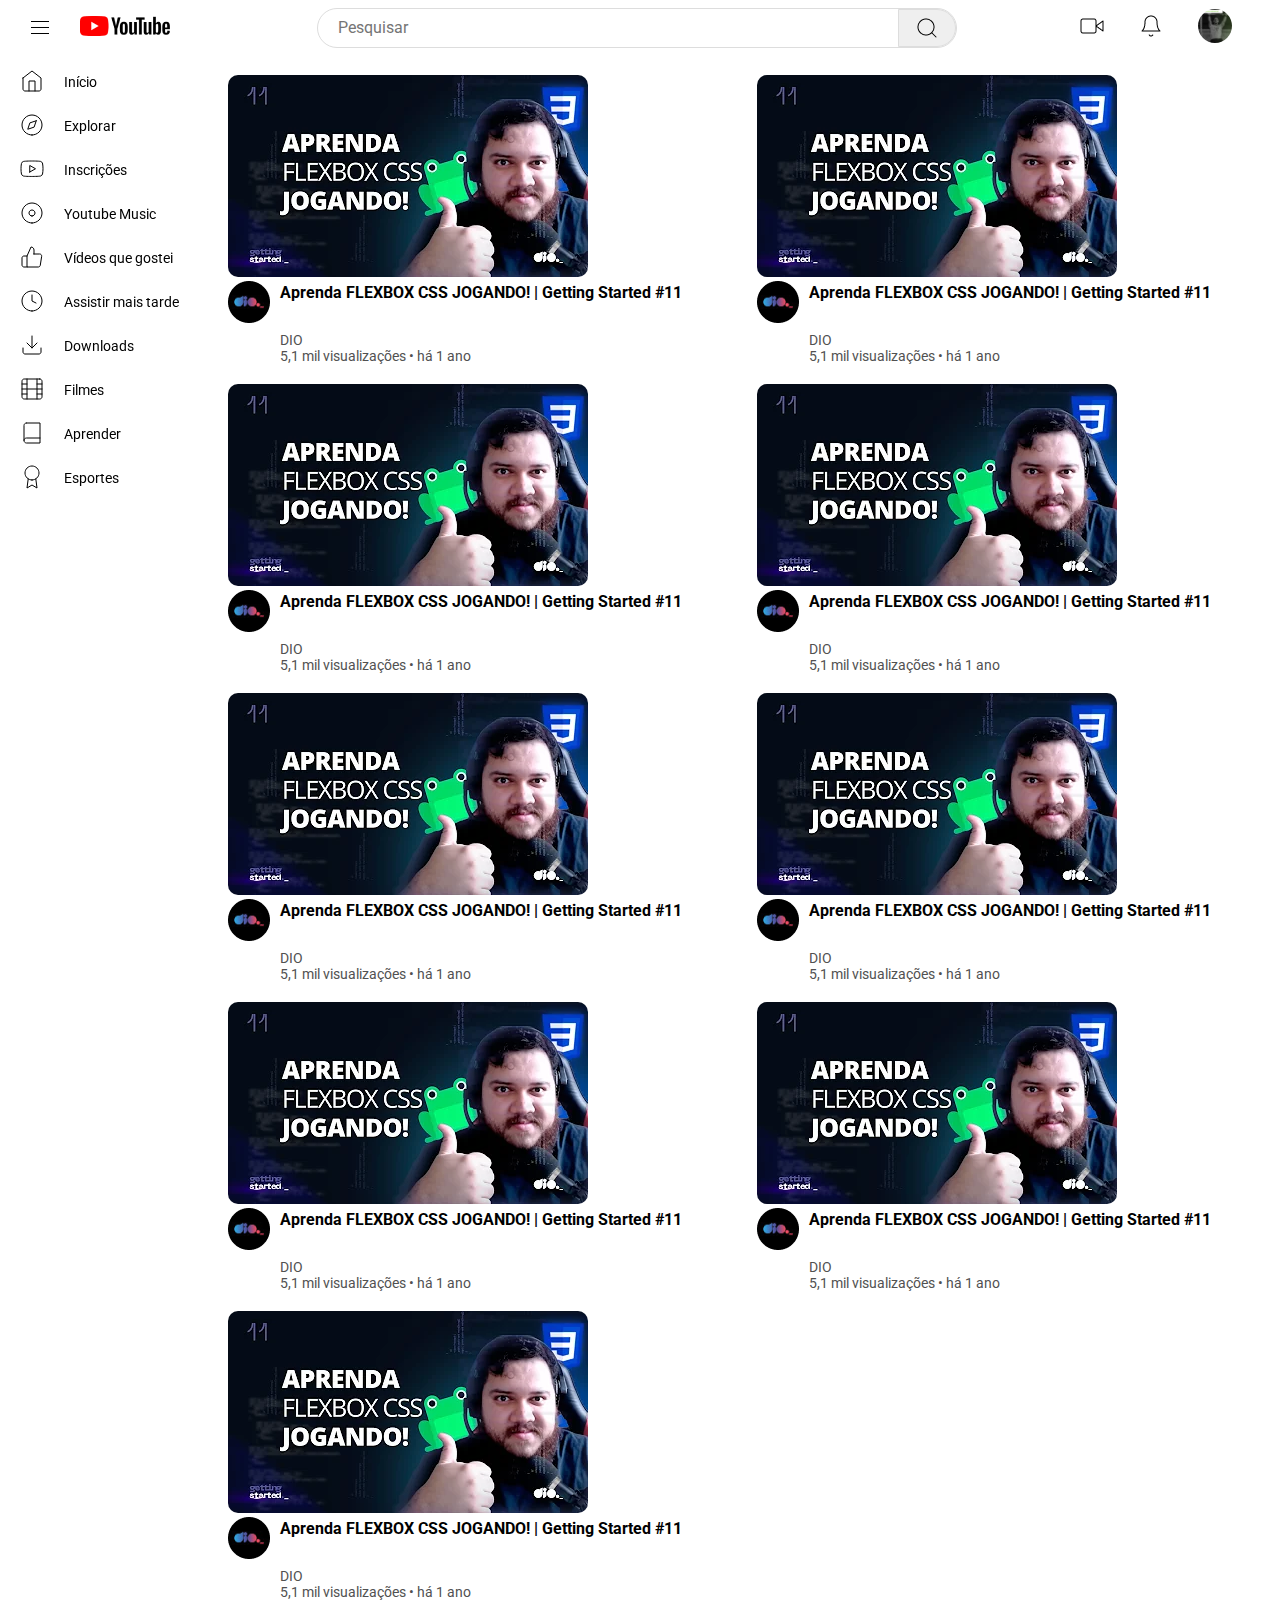
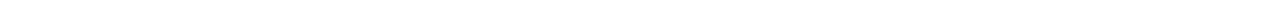
==== commit 3f9d9288: "Menu página principal ajustado" ====
--- a/index.html
+++ b/index.html
@@ -13,7 +13,7 @@
         <section class="menu-left">
             <div>
                 <button>
-                    <a href="#">
+                    <a href="../index.html">
                         <svg height="24" viewBox="0 0 24 24" width="24" focusable="false"
                             style="pointer-events: none; display: block; width: 100%; height: 100%;">
                             <path d="M21 6H3V5h18v1zm0 5H3v1h18v-1zm0 6H3v1h18v-1z"></path>
@@ -22,7 +22,7 @@
                 </button>
             </div>
             <div>
-                <a href="#">
+                <a href="../index.html">
                     <img src="assets/img/youtube 1.png" alt="Logo Youtube">
                 </a>
             </div>
--- a/assets/css/style.css
+++ b/assets/css/style.css
@@ -2,6 +2,7 @@
 
 *{
     font-family: 'Roboto' , sans-serif;
+    
 }
 body {
     margin: 0;
@@ -54,7 +55,7 @@
 }
 
 .menu-center {
-    margin: 0 0 0 40px;
+    margin: 0 40px 0 40px;
     flex-wrap: nowrap;
     box-sizing: border-box;
     display: flex;
@@ -107,8 +108,9 @@
     align-items: center;
     width: 10%;
     margin: 0 50px 0 0;
-    gap: 10px;
+    gap: 15px;
     height: 100%;
+    padding: 10px;
 }
 
 .sidebar-item{
